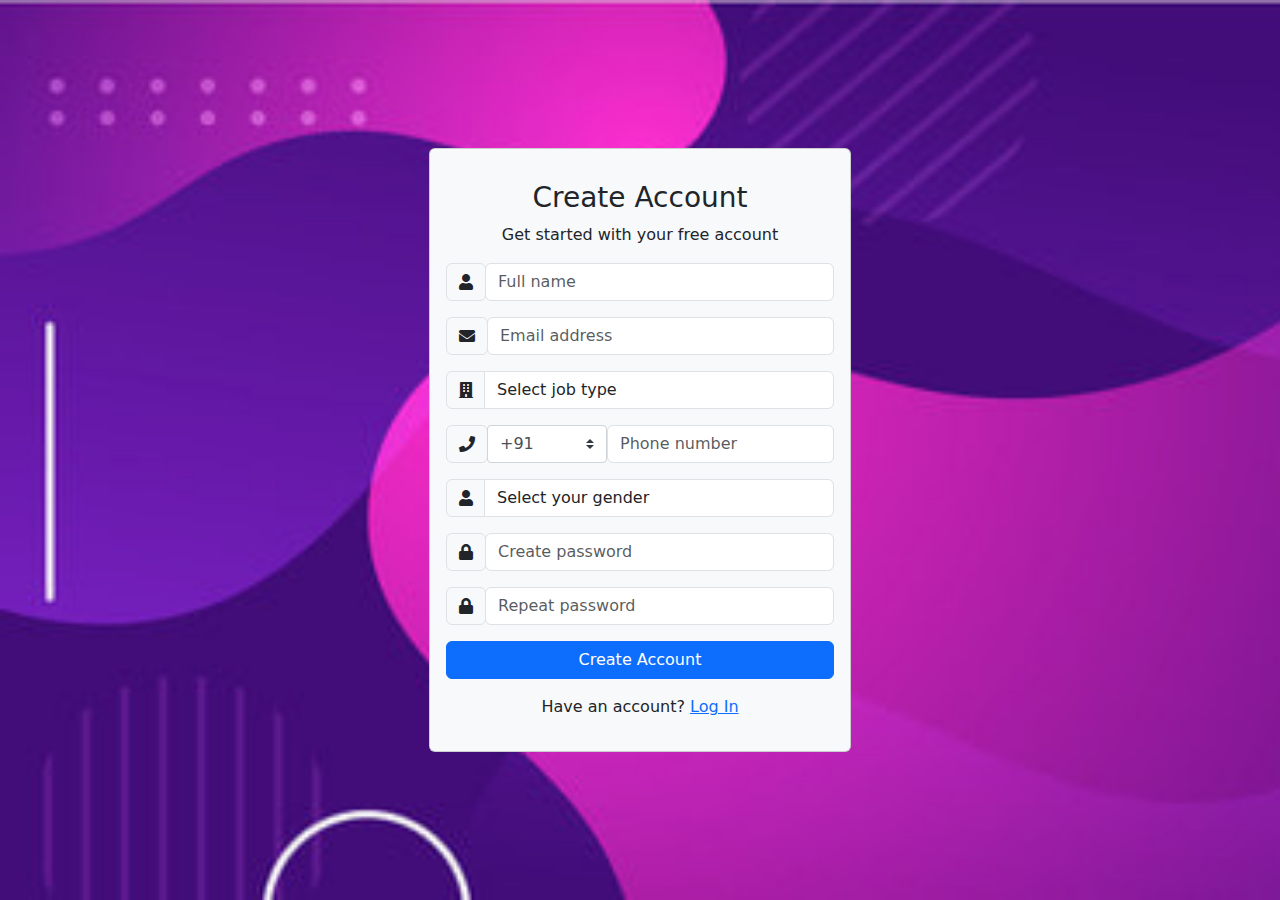
==== index.html @ 70f7dc8b "first commit" ====
<!DOCTYPE html>
<html lang="en">
<head>
    <meta charset="UTF-8">
    <meta name="viewport" content="width=device-width, initial-scale=1.0">
    <title>Form Submission</title>
    <link rel="stylesheet" href="./Assets/stylesheetsAndScript/style.css">
    <link href="//maxcdn.bootstrapcdn.com/bootstrap/4.0.0/css/bootstrap.min.css" rel="stylesheet" id="bootstrap-css">
    <script src="//maxcdn.bootstrapcdn.com/bootstrap/4.0.0/js/bootstrap.min.js"></script>
    <script src="//cdnjs.cloudflare.com/ajax/libs/jquery/3.2.1/jquery.min.js"></script>
    <link rel="stylesheet" href="https://use.fontawesome.com/releases/v5.0.8/css/all.css">
    <link href="https://cdn.jsdelivr.net/npm/bootstrap@5.3.3/dist/css/bootstrap.min.css" rel="stylesheet" integrity="sha384-QWTKZyjpPEjISv5WaRU9OFeRpok6YctnYmDr5pNlyT2bRjXh0JMhjY6hW+ALEwIH" crossorigin="anonymous">
</head>
<body>
  
    <div class="card bg-light">
        <article class="card-body mx-auto" style=" max-width: 420px ; min-width: 420px;">
            <h3 class="card-title mt-3 text-center">Create Account</h3>
            <p class="text-center">Get started with your free account</p>
            <form id="myForm">
            <div class="form-group input-group flex-column">
                <div class="d-flex">
                    <div class="input-group-prepend">
                        <span class="input-group-text"> <i class="fa fa-user"></i> </span>
                     </div>
                    <input name="Full Name" class="form-control" placeholder="Full name" type="text" id="fullName" onkeyup="checkValidation(event,'fullName')">
                </div>
                <span id="userNameError" class="text-danger fontSize"></span>
            </div>

            <div class="form-group input-group flex-column">
                <div class="d-flex">
                    <div class="input-group-prepend">
                        <span class="input-group-text"> <i class="fa fa-envelope"></i> </span>
                     </div>
                    <input name="Email Id" class="form-control" placeholder="Email address" type="email" id="emailId">
                </div>
                <span id="userEmailError" class="text-danger fontSize"></span>
            </div>

            <div class="form-group input-group">
                <div class="input-group-prepend">
                    <span class="input-group-text"> <i class="fa fa-building"></i> </span>
                </div>
                <select class="form-control" id="jobProfile" name="Job Profile" required>
                    <option disabled selected value=""> Select job type</option>
                    <option>Manager</option>
                    <option>Designer</option>
                    <option>Developer</option>
                    <option>HR</option>
                </select>
            </div>

            <div class="form-group input-group flex-column">
                <div class="d-flex">
                    <div class="input-group-prepend">
                        <span class="input-group-text"> <i class="fa fa-phone"></i> </span>
                    </div>
                    <select class="custom-select" style="max-width: 120px;">
                        <option selected="">+91</option>
                        <option value="1">+971</option>
                        <option value="2">+972</option>
                        <option value="3">+198</option>
                        <option value="4">+701</option>
                    </select>
                    <input name="Phone No" class="form-control" placeholder="Phone number" type="text" id="phoneNo" onkeyup="checkValidation(event,'phoneNo')">
                </div>
                <span id="userPhoneNoError" class="text-danger fontSize"></span>
            </div>

            <div class="form-group input-group">
                <div class="input-group-prepend">
                    <span class="input-group-text"> <i class="fa fa-user"></i> </span>
                 </div>
                 <select class="form-control" id="gender" name="Gender" required>
                    <option disabled selected value=""> Select your gender</option>
                    <option>Male</option>
                    <option>Female</option>
                    <option>Other</option>
                </select>
            </div>

            <div class="form-group input-group flex-column">
                <div class="d-flex">
                    <div class="input-group-prepend">
                        <span class="input-group-text"> <i class="fa fa-lock"></i> </span>
                    </div>
                    <input class="form-control" placeholder="Create password" type="password" name="password" onkeyup="checkValidation(event,'password')" id="userPassword">
                </div>
                <span id="userPasswordError" class="text-danger fontSize"></span>
            </div>
            <div class="form-group input-group flex-column">
                <div class="d-flex">
                    <div class="input-group-prepend">
                        <span class="input-group-text"> <i class="fa fa-lock"></i> </span>
                    </div>
                    <input class="form-control" placeholder="Repeat password" type="password" name="confirmPassword" id="confirmPassword" onkeyup="checkValidation(event,'confirmPassword')">
                </div>
                <span id="confirmUserPasswordError" class="text-danger fontSize"></span>
            </div>                                      
            <div class="form-group">
                <button type="submit" class="btn btn-primary btn-block"> Create Account</button>
            </div>    
            <p class="text-center">Have an account? <a href="login.html">Log In</a></p>                                                                 
        </form>
        </article>
        </div>


        <div class="spinnerContainer" id="spin">
            <div class="spinner-border text-primary chakri" role="status">
                <span class="visually-hidden">Loading...</span>
            </div>
        </div>

    <script src="./Assets/stylesheetsAndScript/script.js"></script>
</body>
</html>
---- Assets/stylesheetsAndScript/style.css ----
body{
    display: flex;
    align-items: center;
    justify-content: center;
    height: 100vh;
    width: 100vw;
    background-image: url(../images/bg.jpg);
    background-repeat: no-repeat;
    background-size: cover;
    overflow: hidden;
}
.divider-text {
    position: relative;
    text-align: center;
    margin-top: 15px;
    margin-bottom: 15px;
}
.divider-text span {
    padding: 7px;
    font-size: 12px;
    position: relative;   
    z-index: 2;
}
.divider-text:after {
    content: "";
    position: absolute;
    width: 100%;
    border-bottom: 1px solid #ddd;
    top: 55%;
    left: 0;
    z-index: 1;
}

#login{
    border: none;
    background: transparent;
    cursor: pointer;
}

.fontSize{
    font-size: 14px !important;
    padding-left: 42px;
}

.spinnerContainer{
    position: fixed;
    width: 100%;
    top: 0;
    left: 0;
    width: 100%;
    height: 100%;
    background-color: rgba(255,255,255,0.8);
    display: none;
    z-index: 1000;
}

.chakri{
    position: absolute;
    top: 50%;
    right: 48%;
}
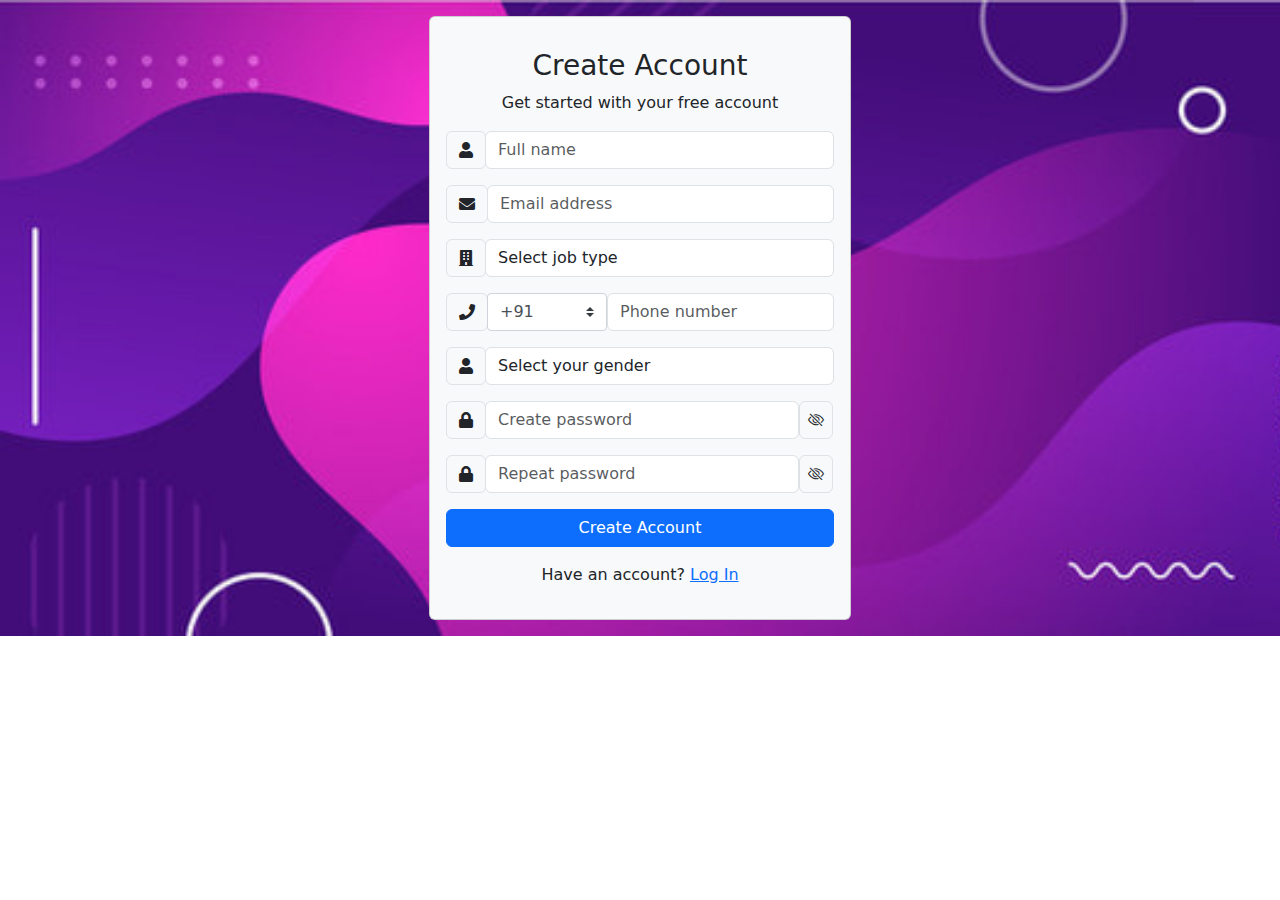
==== commit abdaa3da: "html updated" ====
--- a/index.html
+++ b/index.html
@@ -10,10 +10,11 @@
     <script src="//cdnjs.cloudflare.com/ajax/libs/jquery/3.2.1/jquery.min.js"></script>
     <link rel="stylesheet" href="https://use.fontawesome.com/releases/v5.0.8/css/all.css">
     <link href="https://cdn.jsdelivr.net/npm/bootstrap@5.3.3/dist/css/bootstrap.min.css" rel="stylesheet" integrity="sha384-QWTKZyjpPEjISv5WaRU9OFeRpok6YctnYmDr5pNlyT2bRjXh0JMhjY6hW+ALEwIH" crossorigin="anonymous">
+    <link rel="stylesheet" href="https://cdn.jsdelivr.net/npm/bootstrap-icons@1.3.0/font/bootstrap-icons.css">
 </head>
 <body>
   
-    <div class="card bg-light">
+    <div class="card bg-light main">
         <article class="card-body mx-auto" style=" max-width: 420px ; min-width: 420px;">
             <h3 class="card-title mt-3 text-center">Create Account</h3>
             <p class="text-center">Get started with your free account</p>
@@ -33,22 +34,25 @@
                     <div class="input-group-prepend">
                         <span class="input-group-text"> <i class="fa fa-envelope"></i> </span>
                      </div>
-                    <input name="Email Id" class="form-control" placeholder="Email address" type="email" id="emailId">
+                    <input name="Email Id" class="form-control" placeholder="Email address" type="text" id="emailId" onkeyup="checkValidation(event,'email')">
                 </div>
                 <span id="userEmailError" class="text-danger fontSize"></span>
             </div>
 
-            <div class="form-group input-group">
-                <div class="input-group-prepend">
-                    <span class="input-group-text"> <i class="fa fa-building"></i> </span>
+            <div class="form-group input-group flex-column">
+                <div class="d-flex">
+                    <div class="input-group-prepend">
+                        <span class="input-group-text"> <i class="fa fa-building"></i> </span>
+                    </div>
+                    <select class="form-control" id="jobProfile" name="Job Profile" onclick="removeError(event,'userOccupationError')">
+                        <option selected value=""> Select job type</option>
+                        <option>Manager</option>
+                        <option>Designer</option>
+                        <option>Developer</option>
+                        <option>HR</option>
+                    </select>
                 </div>
-                <select class="form-control" id="jobProfile" name="Job Profile" required>
-                    <option disabled selected value=""> Select job type</option>
-                    <option>Manager</option>
-                    <option>Designer</option>
-                    <option>Developer</option>
-                    <option>HR</option>
-                </select>
+                <span id="userOccupationError" class="text-danger fontSize"></span>
             </div>
 
             <div class="form-group input-group flex-column">
@@ -63,21 +67,24 @@
                         <option value="3">+198</option>
                         <option value="4">+701</option>
                     </select>
-                    <input name="Phone No" class="form-control" placeholder="Phone number" type="text" id="phoneNo" onkeyup="checkValidation(event,'phoneNo')">
+                    <input name="Phone No" class="form-control" placeholder="Phone number" type="text" id="phoneNo" onkeydown="checkValidation(event,'phoneNo')" maxlength="10">
                 </div>
                 <span id="userPhoneNoError" class="text-danger fontSize"></span>
             </div>
 
-            <div class="form-group input-group">
-                <div class="input-group-prepend">
-                    <span class="input-group-text"> <i class="fa fa-user"></i> </span>
-                 </div>
-                 <select class="form-control" id="gender" name="Gender" required>
-                    <option disabled selected value=""> Select your gender</option>
-                    <option>Male</option>
-                    <option>Female</option>
-                    <option>Other</option>
-                </select>
+            <div class="form-group input-group flex-column">
+                <div class="d-flex">
+                    <div class="input-group-prepend">
+                        <span class="input-group-text"> <i class="fa fa-user"></i> </span>
+                     </div>
+                     <select class="form-control" id="gender" name="Gender" onclick="removeError(event,'userGenderError')">
+                        <option selected value=""> Select your gender</option>
+                        <option>Male</option>
+                        <option>Female</option>
+                        <option>Other</option>
+                    </select>
+                </div>
+                <span id="userGenderError" class="text-danger fontSize"></span>
             </div>
 
             <div class="form-group input-group flex-column">
@@ -86,6 +93,9 @@
                         <span class="input-group-text"> <i class="fa fa-lock"></i> </span>
                     </div>
                     <input class="form-control" placeholder="Create password" type="password" name="password" onkeyup="checkValidation(event,'password')" id="userPassword">
+                    <div class="input-group-prepend px-1 passwordIcon input-group-text" id="passwordIcon" onclick="displayPassword(event,'userPassword')" >
+                        <i class="bi bi-eye-slash text-dark" id="togglePassword"></i>
+                    </div>
                 </div>
                 <span id="userPasswordError" class="text-danger fontSize"></span>
             </div>
@@ -95,23 +105,26 @@
                         <span class="input-group-text"> <i class="fa fa-lock"></i> </span>
                     </div>
                     <input class="form-control" placeholder="Repeat password" type="password" name="confirmPassword" id="confirmPassword" onkeyup="checkValidation(event,'confirmPassword')">
+                    <div class="input-group-prepend px-1 passwordIcon input-group-text" onclick="displayPassword(event,'confirmPassword')">
+                        <i class="bi bi-eye-slash text-dark" id="togglePassword"></i>
+                    </div>
                 </div>
                 <span id="confirmUserPasswordError" class="text-danger fontSize"></span>
             </div>                                      
             <div class="form-group">
-                <button type="submit" class="btn btn-primary btn-block"> Create Account</button>
+                <button type="submit" class="btn btn-primary btn-block" id="submitBtn"> Create Account</button>
             </div>    
             <p class="text-center">Have an account? <a href="login.html">Log In</a></p>                                                                 
         </form>
         </article>
-        </div>
+    </div>
 
 
-        <div class="spinnerContainer" id="spin">
+    <div class="spinnerContainer" id="spin">
             <div class="spinner-border text-primary chakri" role="status">
                 <span class="visually-hidden">Loading...</span>
             </div>
-        </div>
+    </div>
 
     <script src="./Assets/stylesheetsAndScript/script.js"></script>
 </body>
--- a/Assets/stylesheetsAndScript/style.css
+++ b/Assets/stylesheetsAndScript/style.css
@@ -2,13 +2,19 @@
     display: flex;
     align-items: center;
     justify-content: center;
-    height: 100vh;
-    width: 100vw;
+    height: 100%;
+    width: 100%;
     background-image: url(../images/bg.jpg);
     background-repeat: no-repeat;
     background-size: cover;
-    overflow: hidden;
 }
+
+.main{
+    margin-top: 1rem;
+    margin-bottom: 1rem;
+    height: 100%;
+}
+
 .divider-text {
     position: relative;
     text-align: center;
@@ -60,3 +66,14 @@
     right: 48%;
 }
 
+#togglePassword{
+    display: flex;
+    align-items: center;
+    padding: 0 4px !important ;
+}
+
+.passwordIcon{
+    cursor: pointer;
+    margin-right: 1px !important;
+}
+
